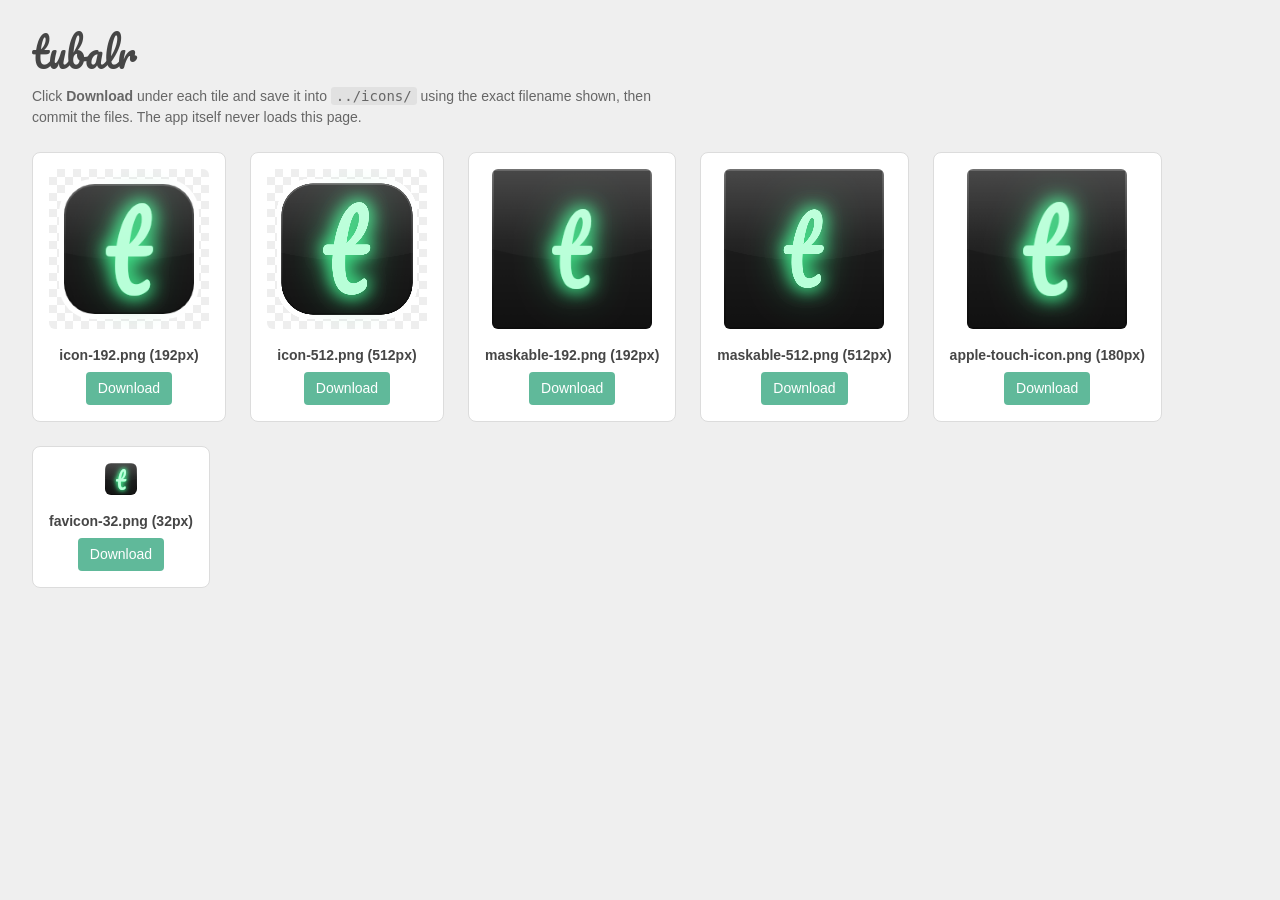
==== tools/icon-generator.html @ a18287d5 "Add PWA install support and an app-like mobile experience Make Tubalr installable ("add to home scre" ====
<!DOCTYPE html>
<html lang="en">
<head>
  <meta charset="utf-8" />
  <meta name="viewport" content="width=device-width, initial-scale=1" />
  <title>Tubalr — icon generator</title>

  <!-- One-time tool: NOT part of the app and never referenced by index.html.
       Renders the PWA icon set from the current branding (teal squircle + white
       Pacifico "t"), then offers PNG downloads. Save the files into ../icons/
       and commit them, so the shipped app stays free of any build/tooling. -->
  <link rel="preconnect" href="https://fonts.googleapis.com" />
  <link rel="preconnect" href="https://fonts.gstatic.com" crossorigin />
  <link href="https://fonts.googleapis.com/css2?family=Pacifico&display=swap" rel="stylesheet" />

  <style>
    :root { --teal: #60b99a; --ink: #464646; }
    body {
      margin: 0;
      padding: 32px;
      background: #efefef;
      color: #464646;
      font: 14px/1.5 "Lucida Grande", "Segoe UI", Tahoma, Arial, sans-serif;
    }
    h1 { font: 40px/1 "Pacifico", cursive; color: var(--ink); margin: 0 0 8px; }
    p { max-width: 640px; color: #666; }
    code { background: rgba(0,0,0,0.06); padding: 1px 5px; border-radius: 3px; }
    .grid {
      display: flex; flex-wrap: wrap; gap: 24px; margin-top: 24px;
    }
    .card {
      background: #fff; border: 1px solid #dcdcdc; border-radius: 8px;
      padding: 16px; text-align: center;
    }
    .card canvas {
      image-rendering: auto; background:
        conic-gradient(#eee 90deg, #fff 90deg 180deg, #eee 180deg 270deg, #fff 270deg)
        0 0 / 16px 16px;
      border-radius: 6px; max-width: 160px; height: auto;
    }
    .card .name { margin: 10px 0 6px; font-weight: 600; }
    .card a {
      display: inline-block; padding: 6px 12px; background: var(--teal);
      color: #fff; border-radius: 4px; text-decoration: none;
    }
    .card a:hover { background: #54a88b; }
  </style>
</head>
<body>
  <h1>tubalr</h1>
  <p>
    Click <strong>Download</strong> under each tile and save it into
    <code>../icons/</code> using the exact filename shown, then commit the files.
    The app itself never loads this page.
  </p>

  <div id="grid" class="grid"></div>

  <script>
    // Each icon: output filename, pixel size, and style.
    //   bleed:  "square"  -> fill the whole canvas (maskable / apple / favicon;
    //                        iOS & Android masks add their own rounding)
    //           "squircle"-> rounded-square badge on transparency ("any" icons)
    //   scale:  glyph height as a fraction of the canvas (maskable keeps the
    //           logo inside the mask safe zone at ~0.6)
    // Dark panel background (evokes the playlist) with a glowing green "t".
    var BG_TOP = "#262626";  // Charcoal
    var BG_BOTTOM = "#111111";
    var GLOW = "#3ddc84";   // Neon green halo
    var CORE = "#b8ffd8";   // pale-green core on top
    var BORDER = "#ffffff"; // white border around the "any" (squircle) icons
    var ICONS = [
      { file: "icon-192.png",        size: 192, bleed: "squircle", scale: 0.66 },
      { file: "icon-512.png",        size: 512, bleed: "squircle", scale: 0.66 },
      { file: "maskable-192.png",    size: 192, bleed: "square",   scale: 0.56 },
      { file: "maskable-512.png",    size: 512, bleed: "square",   scale: 0.56 },
      { file: "apple-touch-icon.png",size: 180, bleed: "square",   scale: 0.66 },
      { file: "favicon-32.png",      size: 32,  bleed: "square",   scale: 0.72 },
    ];

    function roundRect(ctx, x, y, w, h, r) {
      ctx.beginPath();
      ctx.moveTo(x + r, y);
      ctx.arcTo(x + w, y, x + w, y + h, r);
      ctx.arcTo(x + w, y + h, x, y + h, r);
      ctx.arcTo(x, y + h, x, y, r);
      ctx.arcTo(x, y, x + w, y, r);
      ctx.closePath();
    }

    // The icon silhouette (rounded badge for "any" icons, full square otherwise),
    // optionally inset by `inset` px (used to draw the tile inside a border).
    function iconPath(ctx, s, spec, inset) {
      inset = inset || 0;
      if (spec.bleed === "squircle") {
        var pad = Math.round(s * 0.06) + inset;
        var inner = s - pad * 2;
        roundRect(ctx, pad, pad, inner, inner, Math.round(inner * 0.24));
      } else {
        var side = s - inset * 2;
        ctx.beginPath();
        ctx.rect(inset, inset, side, side);
      }
    }

    // Beveled edge: light along the top rim, dark along the bottom, so the badge
    // reads as a raised surface (adds dimension, esp. on a dark background).
    function drawRim(ctx, s, spec, inset) {
      ctx.save();
      iconPath(ctx, s, spec, inset);
      ctx.clip();
      iconPath(ctx, s, spec, inset);
      ctx.lineWidth = Math.max(2, Math.round(s * 0.02));
      var g = ctx.createLinearGradient(0, 0, 0, s);
      g.addColorStop(0, "rgba(255, 255, 255, 0.24)");
      g.addColorStop(0.45, "rgba(255, 255, 255, 0.03)");
      g.addColorStop(0.75, "rgba(0, 0, 0, 0.14)");
      g.addColorStop(1, "rgba(0, 0, 0, 0.30)");
      ctx.strokeStyle = g;
      ctx.stroke();
      ctx.restore();
    }

    // Classic iOS "glass" gloss: a bright highlight over the top half whose lower
    // edge curves down through the middle, clipped to the icon shape.
    function drawGloss(ctx, s, spec, inset) {
      ctx.save();
      iconPath(ctx, s, spec, inset);
      ctx.clip();

      var bottom = s * 0.5;
      var dip = s * 0.14;
      ctx.beginPath();
      ctx.moveTo(0, 0);
      ctx.lineTo(s, 0);
      ctx.lineTo(s, bottom);
      ctx.quadraticCurveTo(s / 2, bottom + dip, 0, bottom);
      ctx.closePath();

      var g = ctx.createLinearGradient(0, 0, 0, bottom + dip);
      g.addColorStop(0, "rgba(255, 255, 255, 0.16)");
      g.addColorStop(0.7, "rgba(255, 255, 255, 0.04)");
      g.addColorStop(1, "rgba(255, 255, 255, 0.01)");
      ctx.fillStyle = g;
      ctx.fill();
      ctx.restore();
    }

    function draw(canvas, spec) {
      var s = spec.size;
      canvas.width = s;
      canvas.height = s;
      var ctx = canvas.getContext("2d");
      ctx.clearRect(0, 0, s, s);

      // White border on the "any" (squircle) icons only; full-bleed square icons
      // (maskable/apple/favicon) stay borderless so OS masking/rounding is clean.
      var bw = (spec.bleed === "squircle") ? Math.round(s * 0.03) : 0;
      if (bw > 0) {
        ctx.fillStyle = BORDER;
        iconPath(ctx, s, spec, 0);
        ctx.fill();
      }

      // Dark tile, inset by the border width.
      var grad = ctx.createLinearGradient(0, bw, 0, s - bw);
      grad.addColorStop(0, BG_TOP);
      grad.addColorStop(1, BG_BOTTOM);
      ctx.fillStyle = grad;
      iconPath(ctx, s, spec, bw);
      ctx.fill();

      // Glowing green Pacifico "t", centered by its ACTUAL glyph bounding box
      // (Pacifico's "t" isn't symmetric, so measure rather than guess a baseline).
      ctx.font = Math.round(s * spec.scale) + 'px "Pacifico", cursive';
      ctx.textAlign = "left";
      ctx.textBaseline = "alphabetic";
      var m = ctx.measureText("t");
      var penX = s / 2 - (m.actualBoundingBoxRight - m.actualBoundingBoxLeft) / 2;
      var penY = s / 2 - (m.actualBoundingBoxDescent - m.actualBoundingBoxAscent) / 2;

      // Layered glow for depth: a wide soft halo, then a tighter bright glow,
      // then a crisp core on top.
      ctx.shadowColor = GLOW;
      ctx.fillStyle = GLOW;
      ctx.shadowBlur = Math.round(s * 0.24); // wide halo
      ctx.fillText("t", penX, penY);
      ctx.shadowBlur = Math.round(s * 0.11); // tight glow
      ctx.fillText("t", penX, penY);
      ctx.fillText("t", penX, penY);
      ctx.shadowBlur = 0;                    // crisp core
      ctx.fillStyle = CORE;
      ctx.fillText("t", penX, penY);

      // Glassy sheen, then the beveled rim on top (both clipped to the tile).
      drawGloss(ctx, s, spec, bw);
      drawRim(ctx, s, spec, bw);
    }

    function build() {
      var grid = document.getElementById("grid");
      ICONS.forEach(function (spec) {
        var card = document.createElement("div");
        card.className = "card";

        var canvas = document.createElement("canvas");
        draw(canvas, spec);

        var name = document.createElement("div");
        name.className = "name";
        name.textContent = spec.file + " (" + spec.size + "px)";

        var link = document.createElement("a");
        link.textContent = "Download";
        link.href = canvas.toDataURL("image/png");
        link.download = spec.file;

        card.appendChild(canvas);
        card.appendChild(name);
        card.appendChild(link);
        grid.appendChild(card);
      });
    }

    // Wait for Pacifico so the glyph renders in the brand font, not a fallback.
    if (document.fonts && document.fonts.load) {
      document.fonts.load('64px "Pacifico"').then(function () {
        return document.fonts.ready;
      }).then(build).catch(build);
    } else {
      window.addEventListener("load", build);
    }
  </script>
</body>
</html>
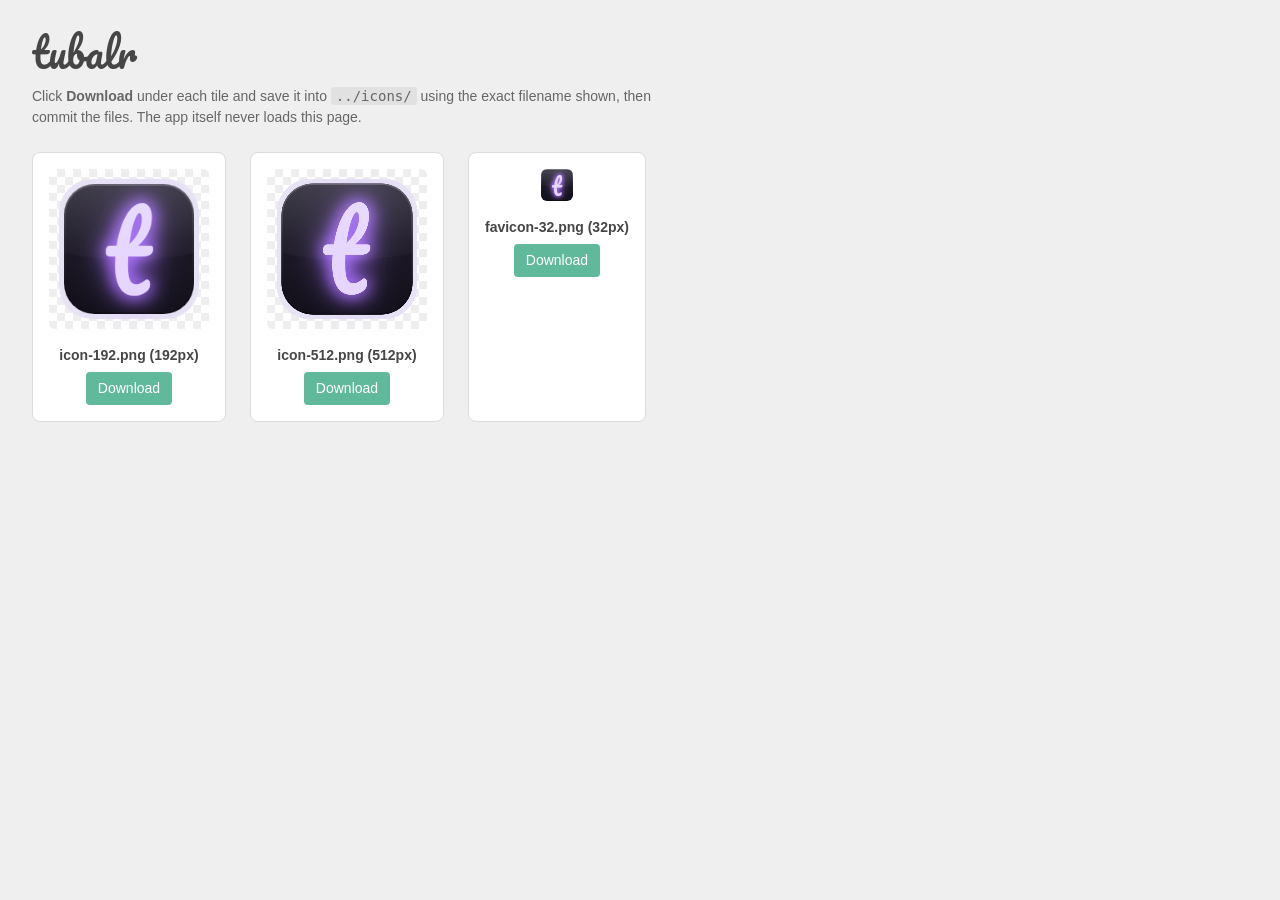
==== commit 59b23deb: "Go permanently dark with a galaxy-purple Winamp look, drop the PWA The palette moves to a permanentl" ====
--- a/tools/icon-generator.html
+++ b/tools/icon-generator.html
@@ -6,7 +6,7 @@
   <title>Tubalr — icon generator</title>
 
   <!-- One-time tool: NOT part of the app and never referenced by index.html.
-       Renders the PWA icon set from the current branding (teal squircle + white
+       Renders the icon set from the current branding (dark squircle + glowing
        Pacifico "t"), then offers PNG downloads. Save the files into ../icons/
        and commit them, so the shipped app stays free of any build/tooling. -->
   <link rel="preconnect" href="https://fonts.googleapis.com" />
@@ -58,23 +58,28 @@
 
   <script>
     // Each icon: output filename, pixel size, and style.
-    //   bleed:  "square"  -> fill the whole canvas (maskable / apple / favicon;
-    //                        iOS & Android masks add their own rounding)
-    //           "squircle"-> rounded-square badge on transparency ("any" icons)
-    //   scale:  glyph height as a fraction of the canvas (maskable keeps the
-    //           logo inside the mask safe zone at ~0.6)
-    // Dark panel background (evokes the playlist) with a glowing green "t".
-    var BG_TOP = "#262626";  // Charcoal
-    var BG_BOTTOM = "#111111";
-    var GLOW = "#3ddc84";   // Neon green halo
-    var CORE = "#b8ffd8";   // pale-green core on top
-    var BORDER = "#ffffff"; // white border around the "any" (squircle) icons
+    //   bleed:  "square"  -> fill the whole canvas (favicon: too small to spare
+    //                        pixels for a margin)
+    //           "squircle"-> rounded-square badge on transparency
+    //   scale:  glyph height as a fraction of the canvas
+    // Only three icons survive: the app dropped its PWA manifest, so the
+    // maskable and apple-touch sizes have nothing left to serve. icon-192 is the
+    // mobile header logo, icon-512 the Media Session (lock-screen) artwork, and
+    // favicon-32 the tab icon.
+    // Dark panel background (evokes the playlist) with a glowing purple "t".
+    // These are the source of the app's accent — keep them in step with
+    // --accent / the violet-tinted surfaces in css/styles.css.
+    var BG_TOP = "#262233";  // Charcoal, tinted violet
+    var BG_BOTTOM = "#100e17";
+    var GLOW = "#a970ff";   // Neon violet halo
+    var CORE = "#e6d6ff";   // pale-lavender core on top
+    // Rim around the squircle icons: a lavender-white rather than pure white, so
+    // the tile's edge still separates from a dark background without reading as
+    // a neutral sticker on a violet icon.
+    var BORDER = "#e8e2f5";
     var ICONS = [
       { file: "icon-192.png",        size: 192, bleed: "squircle", scale: 0.66 },
       { file: "icon-512.png",        size: 512, bleed: "squircle", scale: 0.66 },
-      { file: "maskable-192.png",    size: 192, bleed: "square",   scale: 0.56 },
-      { file: "maskable-512.png",    size: 512, bleed: "square",   scale: 0.56 },
-      { file: "apple-touch-icon.png",size: 180, bleed: "square",   scale: 0.66 },
       { file: "favicon-32.png",      size: 32,  bleed: "square",   scale: 0.72 },
     ];
 
@@ -153,8 +158,8 @@
       var ctx = canvas.getContext("2d");
       ctx.clearRect(0, 0, s, s);
 
-      // White border on the "any" (squircle) icons only; full-bleed square icons
-      // (maskable/apple/favicon) stay borderless so OS masking/rounding is clean.
+      // Rim on the squircle icons only; the full-bleed favicon stays borderless
+      // (at 32px a rim would eat the glyph).
       var bw = (spec.bleed === "squircle") ? Math.round(s * 0.03) : 0;
       if (bw > 0) {
         ctx.fillStyle = BORDER;
@@ -170,7 +175,7 @@
       iconPath(ctx, s, spec, bw);
       ctx.fill();
 
-      // Glowing green Pacifico "t", centered by its ACTUAL glyph bounding box
+      // Glowing purple Pacifico "t", centered by its ACTUAL glyph bounding box
       // (Pacifico's "t" isn't symmetric, so measure rather than guess a baseline).
       ctx.font = Math.round(s * spec.scale) + 'px "Pacifico", cursive';
       ctx.textAlign = "left";
